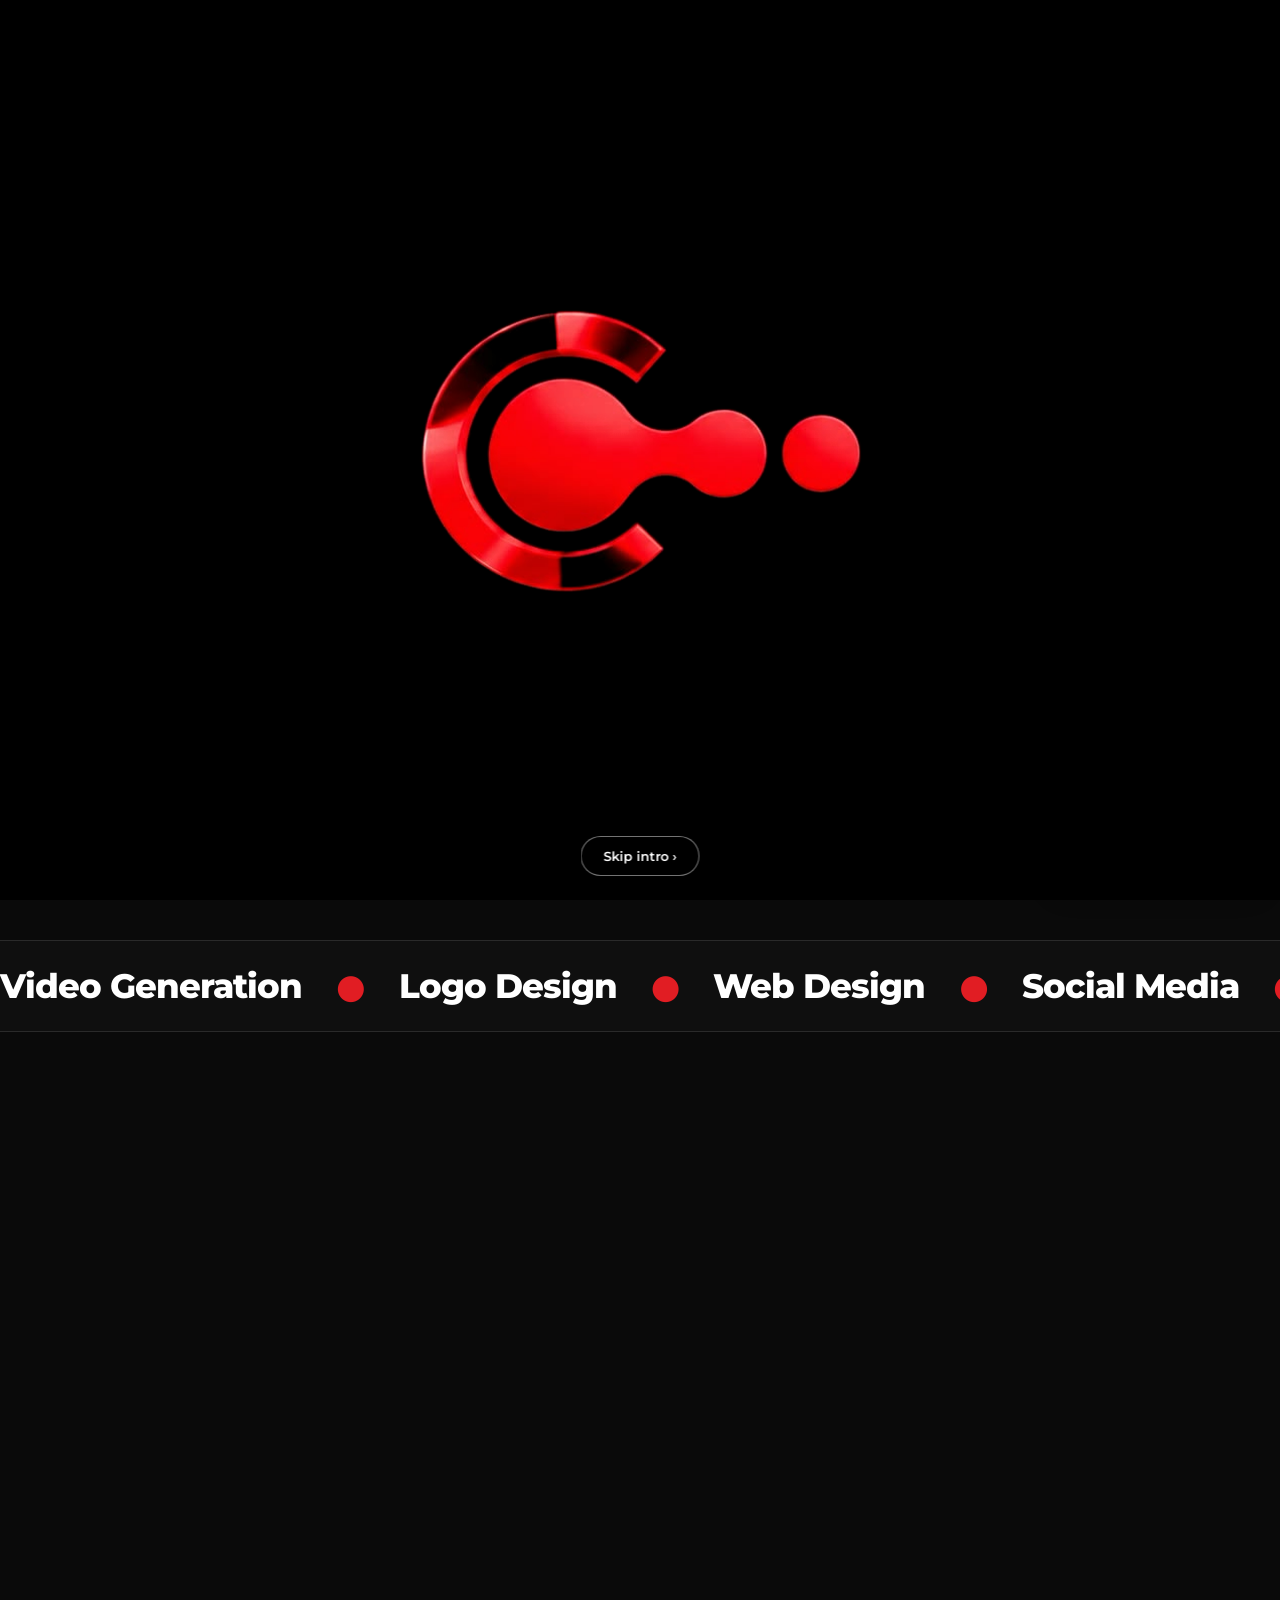
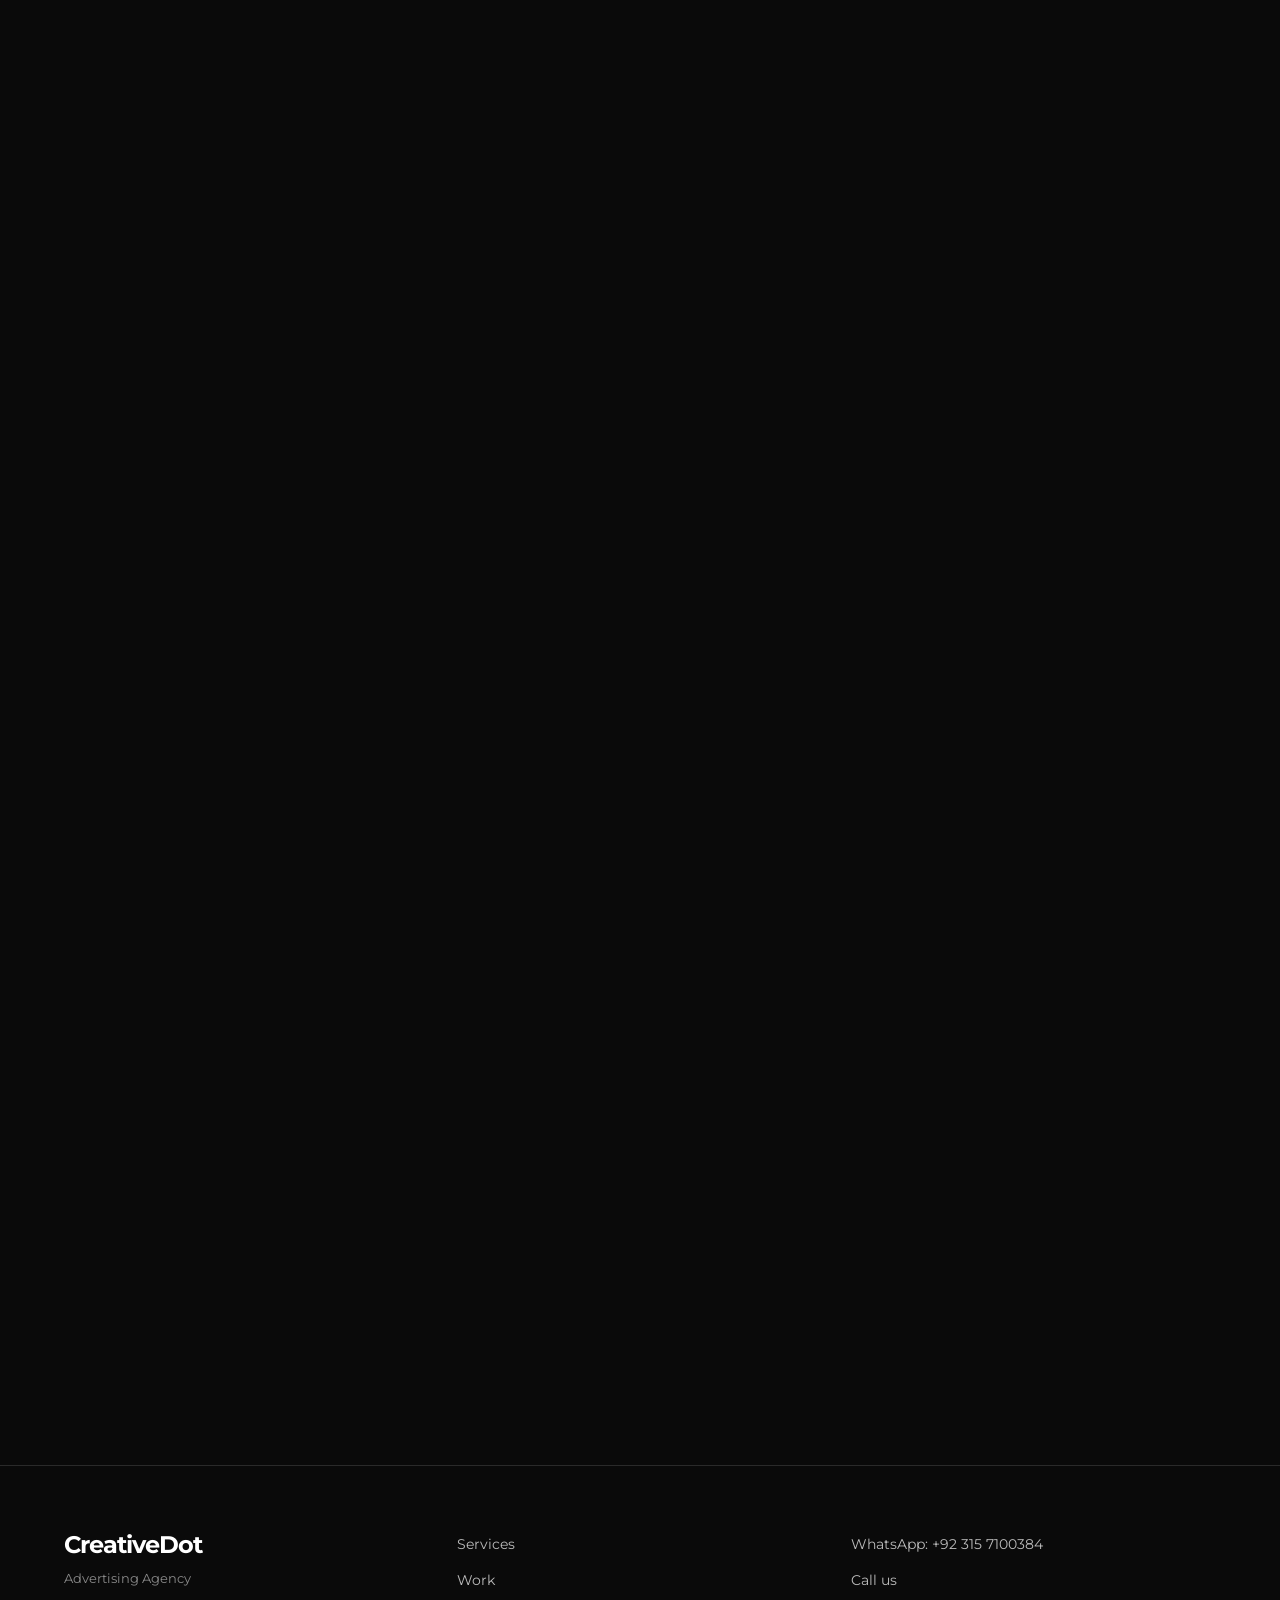
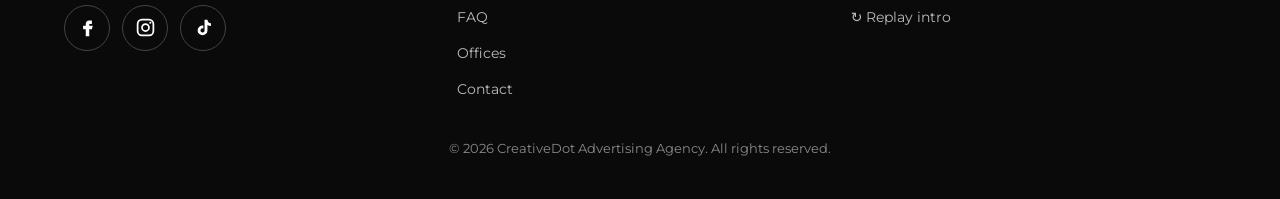
==== creativedot-standalone.html @ 71f89e2b "Add files via upload" ====
<!DOCTYPE html>
<html lang="en">
<head>
<meta charset="utf-8">
<meta name="viewport" content="width=device-width, initial-scale=1, viewport-fit=cover">
<title>CreativeDot | Advertising Agency</title>
<meta name="description" content="CreativeDot is a full-service advertising agency: video generation, logo design, web design, social media, branding, pitch decks, print and ad campaigns.">
<meta name="theme-color" content="#0a0a0a">
<meta property="og:title" content="CreativeDot | Advertising Agency">
<meta property="og:description" content="Video generation, logo design, web design and campaigns, all under one roof.">
<link href="https://fonts.googleapis.com/css2?family=Montserrat:wght@400;500;600;700;800&display=swap" rel="stylesheet">
<style>
:root{--red:#e11d23;--ink:#0a0a0a;--paper:#fff;--mute:#8a8a8a;--card:#151515;--line:#2a2a2a;box-sizing:border-box;padding-top:env(safe-area-inset-top,0px);padding-bottom:env(safe-area-inset-bottom,0px)}
*{box-sizing:border-box;margin:0}
html{scroll-behavior:smooth;scroll-padding-top:90px;height:100%}
body{font-family:Montserrat,system-ui,sans-serif;background:var(--ink);color:var(--paper);line-height:1.6;overflow-x:hidden}
body.lock{overflow:hidden;height:100%}
#veil{position:fixed;inset:0;background:#000;z-index:90}
#mk{position:fixed;left:50%;top:50%;width:0;height:0;z-index:100}
#mk img{position:absolute;left:-116.4px;top:-116.4px;width:360px;height:232.8px;max-width:none;display:block;transform-origin:116.4px 116.4px}#logo .cr{transition:fill 1.4s ease}
#brand{position:fixed;top:calc(env(safe-area-inset-top,0px) + 30px);left:132px;z-index:99;height:44px;display:flex;align-items:center;opacity:0;pointer-events:none}
#brand b{font-weight:800;font-size:22px;letter-spacing:-.5px;white-space:nowrap;animation:emit 4.6s ease-in-out infinite}
#brand i{font-style:normal;font-weight:800;color:var(--red)}
@keyframes emit{0%{clip-path:inset(0 100% 0 0);transform:translateX(-26px);opacity:0}12%{opacity:1}35%,70%{clip-path:inset(0 0 0 0);transform:none;opacity:1}90%{clip-path:inset(0 0 0 0);transform:translateX(10px);opacity:0}100%{clip-path:inset(0 100% 0 0);opacity:0}}
.ring{position:fixed;z-index:98;border:2px solid var(--red);border-radius:50%;opacity:0;pointer-events:none;animation:ring 4.6s ease-out infinite}
@keyframes ring{0%{transform:scale(.3);opacity:.9}25%{transform:scale(2.4);opacity:0}100%{opacity:0}}
header{position:fixed;top:0;left:0;right:0;height:92px;display:flex;justify-content:flex-end;align-items:center;gap:28px;padding:0 5vw;z-index:50;background:linear-gradient(#0a0a0a 55%,transparent);padding-top:env(safe-area-inset-top,0px)}
header a{color:#ddd;text-decoration:none;font-weight:500;font-size:14px}
header a:hover{color:var(--red)}
.btn{display:inline-block;background:var(--red);color:#fff;padding:13px 26px;border-radius:40px;font-weight:700;font-size:14px;text-decoration:none;border:0;cursor:pointer}
header .btn{padding:10px 20px;color:#fff}
.btn.ghost{background:none;border:2px solid #444}
.btn:focus-visible,a:focus-visible,input:focus-visible,textarea:focus-visible{outline:3px solid #fff;outline-offset:3px}
section{padding:110px 5vw 40px;max-width:1240px;margin:auto}
#hero{min-height:100vh;min-height:100svh;display:flex;flex-direction:column;justify-content:center;padding-top:130px}
h1{font-size:clamp(40px,8vw,104px);line-height:1;font-weight:800;letter-spacing:-3px;max-width:11em}
h1 span{color:var(--red)}
.lead{max-width:560px;color:#bbb;font-size:18px;margin:28px 0 34px}
.row{display:flex;gap:14px;flex-wrap:wrap}
h2{font-size:clamp(30px,5vw,56px);letter-spacing:-1.5px;line-height:1.05;margin-bottom:14px}
.sub{color:#aaa;max-width:560px;margin-bottom:44px}
.grid{display:grid;grid-template-columns:repeat(auto-fit,minmax(min(270px,100%),1fr));gap:18px}
.card{background:var(--card);border:1px solid var(--line);border-radius:22px;padding:30px;transition:.25s}
.card:hover{border-color:var(--red);transform:translateY(-4px)}
.card .ic{width:52px;height:52px;border-radius:50%;background:var(--red);display:grid;place-items:center;font-size:24px;margin-bottom:20px}
.card h3{font-size:20px;margin-bottom:8px}
.card p{color:#aaa;font-size:15px}
.card ul{list-style:none;padding:0;margin-top:14px;font-size:13px;color:#ddd}
.card li{padding:5px 0;border-top:1px solid var(--line)}
.work{position:relative;overflow:hidden;min-height:300px;display:flex;flex-direction:column;justify-content:flex-end;padding:26px;border-radius:22px;border:1px solid var(--line)}
.work:nth-child(1){background:radial-gradient(circle at 25% 20%,#e11d23,#2a0507 70%)}
.work:nth-child(2){background:radial-gradient(circle at 80% 15%,#444,#0d0d0d 70%)}
.work:nth-child(3){background:radial-gradient(circle at 20% 80%,#e11d23,#111 70%)}
.work:nth-child(4){background:radial-gradient(circle at 75% 75%,#7a1014,#0b0b0b 70%)}
.work:nth-child(5){background:radial-gradient(circle at 50% 10%,#fff3,#0a0a0a 70%)}
.work:nth-child(6){background:radial-gradient(circle at 15% 15%,#e11d23,#1a1a1a 75%)}
.work small{color:#fbb;font-weight:600;font-size:13px}
.work h3{font-size:22px;margin:4px 0}
.work p{font-size:14px;color:#eee;max-width:30em}
.steps{counter-reset:s}
.steps .card::before{counter-increment:s;content:counter(s);display:grid;place-items:center;width:40px;height:40px;border-radius:50%;border:2px solid var(--red);color:var(--red);font-weight:800;margin-bottom:16px}
.stats{display:grid;grid-template-columns:repeat(auto-fit,minmax(min(180px,100%),1fr));gap:18px;text-align:center}
.stats div{background:var(--red);border-radius:22px;padding:34px 16px}
.stats b{display:block;font-size:46px;font-weight:800;line-height:1}
.stats span{font-size:14px}
.quote p{font-size:16px;color:#ddd;margin-bottom:16px}
.quote b{font-size:14px}
.quote em{display:block;font-style:normal;font-size:13px;color:var(--mute)}
form{display:grid;gap:14px;background:var(--card);border:1px solid var(--line);border-radius:22px;padding:30px}
input,textarea{width:100%;background:#0a0a0a;border:1px solid #333;border-radius:12px;padding:14px;color:#fff;font:inherit}
.contact{display:grid;grid-template-columns:1fr 1fr;gap:30px}
.contact ul{list-style:none;padding:0;margin-top:24px;color:#ccc}
.contact li{padding:10px 0;border-top:1px solid var(--line)}
footer{text-align:center;color:var(--mute);font-size:13px;padding:60px 5vw 40px}
.rv{opacity:0;transform:translateY(24px);transition:opacity .7s,transform .7s}
.rv.on{opacity:1;transform:none}
@media(max-width:760px){header a:not(.btn){display:none}.contact{grid-template-columns:1fr}#brand{left:104px}#brand b{font-size:18px}h1{letter-spacing:-1.5px}}
@media(prefers-reduced-motion:reduce){#brand b,.ring{animation:none}#brand b{opacity:1}.rv{opacity:1;transform:none}}

.svc,.wk{padding:0;overflow:hidden;display:flex;flex-direction:column;border-radius:22px}
.art{height:190px;background:radial-gradient(circle at 30% 20%,#3a0a0c,#0e0e0e 75%);display:grid;place-items:center;border-bottom:1px solid var(--line)}
.art svg{width:86%;height:86%}
.svc .bd,.wk .bd{padding:24px 26px 28px;flex:1}
.svc h3,.wk h3{font-size:21px;margin-bottom:10px}
.svc p,.wk p{color:#b5b5b5;font-size:15px;line-height:1.6;min-height:9.6em;display:-webkit-box;-webkit-line-clamp:6;-webkit-box-orient:vertical;overflow:hidden}
.wk p{min-height:6.4em;-webkit-line-clamp:4}
.wk .art{height:210px}
.wk .tag{display:inline-block;background:var(--red);color:#fff;font-size:12px;font-weight:700;padding:4px 12px;border-radius:20px;margin-bottom:12px}

.wk .art{height:auto;aspect-ratio:1/1;background:#111;padding:0}
.wk .art img{width:100%;height:100%;object-fit:contain;display:block;cursor:zoom-in}
#lb{position:fixed;inset:0;background:rgba(0,0,0,.92);z-index:200;display:none;align-items:center;justify-content:center;padding:4vw;cursor:zoom-out}
#lb.on{display:flex}
#lb img{max-width:100%;max-height:100%;border-radius:12px}
#wa{position:fixed;right:18px;bottom:calc(env(safe-area-inset-bottom,0px) + 18px);z-index:60;display:flex;align-items:center;gap:10px;background:#25d366;color:#fff;text-decoration:none;font-weight:700;font-size:14px;padding:12px 18px 12px 14px;border-radius:40px;box-shadow:0 8px 24px rgba(0,0,0,.5)}
#wa svg{width:26px;height:26px}
@media(max-width:560px){#wa span{display:none}#wa{padding:13px}}

.svc .art{height:230px;position:relative;overflow:hidden;padding:0;display:block}
.svc .art img{width:100%;height:100%;object-fit:cover;display:block;cursor:zoom-in}

.mq{overflow:hidden;border-block:1px solid var(--line);padding:18px 0;margin-top:40px;background:#0f0f0f}
.mt{display:flex;gap:34px;width:max-content;animation:mq 30s linear infinite;font-weight:800;font-size:clamp(20px,3vw,34px);letter-spacing:-1px;white-space:nowrap}
.mt i{font-style:normal;color:var(--red)}
.mq:hover .mt{animation-play-state:paused}
@keyframes mq{to{transform:translateX(-50%)}}
#pg{position:fixed;top:0;left:0;height:3px;width:0;background:var(--red);z-index:150}
#cur{position:fixed;left:0;top:0;width:14px;height:14px;margin:-7px 0 0 -7px;border-radius:50%;background:var(--red);z-index:300;pointer-events:none;opacity:0;transition:width .2s,height .2s,margin .2s,background .2s}
#cur.big{width:54px;height:54px;margin:-27px 0 0 -27px;background:rgba(225,29,35,.25);border:2px solid var(--red)}
body.hc,body.hc a,body.hc button{cursor:none}
#rw{display:inline-block;transition:opacity .35s,transform .35s}
#rw.out{opacity:0;transform:translateY(.3em)}
#hero{position:relative}
#hero>*:not(.bgd){position:relative;z-index:1}
.bgd{position:absolute;inset:0;overflow:hidden;pointer-events:none;z-index:0}
.bgd span{position:absolute;border-radius:50%;background:var(--red);opacity:.16;animation:fl 9s ease-in-out infinite}
@keyframes fl{50%{transform:translate(24px,-44px)}}
@media(prefers-reduced-motion:reduce){.mt,.bgd span{animation:none}}

.card{position:relative;transition:opacity .7s,transform .35s cubic-bezier(.2,.8,.2,1),border-color .25s,box-shadow .35s}
.svc:hover,.wk:hover{z-index:20;border-color:var(--red);box-shadow:0 30px 70px rgba(225,29,35,.38),0 12px 34px rgba(0,0,0,.7);transform:translateY(-12px) scale(1.05)}
.svc .art img,.wk .art img{transition:transform .9s cubic-bezier(.2,.8,.2,1),filter .4s}
.svc:hover .art img,.wk:hover .art img{transform:scale(1.14);filter:saturate(1.2) contrast(1.06)}
.svc .art::after,.wk .art::after{content:"";position:absolute;inset:0;pointer-events:none;background:linear-gradient(120deg,transparent 35%,rgba(255,255,255,.28) 50%,transparent 65%);transform:translateX(-120%)}
.wk .art{position:relative;overflow:hidden}
.svc:hover .art::after,.wk:hover .art::after{transform:translateX(120%);transition:transform .9s ease}

.vid{max-width:1000px;border-radius:22px;overflow:hidden;border:1px solid var(--line);background:#000;box-shadow:0 30px 80px rgba(225,29,35,.18)}
.vid video{display:block;width:100%;height:auto;aspect-ratio:16/9}
.fl{display:flex;gap:10px;flex-wrap:wrap;margin-bottom:28px}
.fl button{background:none;border:1px solid #444;color:#ddd;padding:9px 18px;border-radius:30px;font:inherit;font-weight:600;font-size:13px;cursor:pointer;transition:.2s}
.fl button:hover{border-color:var(--red)}
.fl button.on{background:var(--red);border-color:var(--red);color:#fff}
.fl button:focus-visible{outline:3px solid #fff;outline-offset:3px}
.pf .art{aspect-ratio:4/3}
.pf.hide{display:none}
#pg2{grid-template-columns:repeat(auto-fit,minmax(min(300px,100%),1fr))}
.ab{padding:30px}
.ab h3{font-size:21px;margin-bottom:10px}
.ab p{color:#b5b5b5;font-size:15px;min-height:9.6em}

@media(max-width:760px){header .btn{font-size:12px;padding:9px 14px}.stats{grid-template-columns:repeat(2,1fr)}.stats b{font-size:36px}.stats div{padding:26px 10px}section{padding-top:90px}}
@media(hover:none){
.card:hover{transform:none;border-color:var(--line);box-shadow:none}
.svc:hover .art img,.wk:hover .art img{transform:none;filter:none}
.svc:hover .art::after,.wk:hover .art::after{transform:translateX(-120%);transition:none}
.svc.act,.wk.act{z-index:20;border-color:var(--red);box-shadow:0 20px 50px rgba(225,29,35,.35);transform:translateY(-6px) scale(1.04)}
.svc.act .art img,.wk.act .art img{transform:scale(1.14);filter:saturate(1.2) contrast(1.06)}
.svc.act .art::after,.wk.act .art::after{transform:translateX(120%);transition:transform .9s ease}
}

*{-webkit-tap-highlight-color:transparent}
.grid{grid-template-columns:repeat(auto-fit,minmax(min(270px,100%),1fr))}
#pg2{grid-template-columns:repeat(auto-fit,minmax(min(300px,100%),1fr))}
@supports(height:100svh){#hero{min-height:100svh}}
@media(hover:none){
.svc:hover,.wk:hover,.card:hover{transform:none;box-shadow:none;border-color:var(--line);z-index:auto}
.svc:hover .art img,.wk:hover .art img{transform:none;filter:none}
.svc:hover .art::after,.wk:hover .art::after{transform:translateX(-120%);transition:none}
}
.svc.act,.wk.act{z-index:20;border-color:var(--red);box-shadow:0 24px 60px rgba(225,29,35,.35),0 10px 30px rgba(0,0,0,.7);transform:translateY(-6px) scale(1.04)}
.svc.act .art img,.wk.act .art img{transform:scale(1.12);filter:saturate(1.2) contrast(1.06)}
.svc.act .art::after,.wk.act .art::after{transform:translateX(120%);transition:transform .9s ease}
@media(max-width:760px){.svc.act,.wk.act{transform:translateY(-4px) scale(1.03)}}
@media(max-width:600px){.stats{grid-template-columns:repeat(2,1fr)}.stats b{font-size:38px}.fl button{padding:11px 18px}footer{padding-bottom:96px}section{padding-top:80px}}
@media(max-width:340px){header .btn{display:none}}

.svc p{min-height:11.2em;-webkit-line-clamp:7}
.wk p{min-height:8em;-webkit-line-clamp:5}
@media(max-width:600px){.svc p,.wk p,.ab p{display:block;min-height:0;overflow:visible;-webkit-line-clamp:unset}}

@media(min-width:1100px){#services .grid,#work .grid,.steps{grid-template-columns:repeat(4,1fr)}.svc p{font-size:14px;min-height:12.8em;-webkit-line-clamp:8}.wk p{font-size:14px}}
@media(min-width:600px) and (max-width:1099px){#services .grid,#work .grid,.steps{grid-template-columns:repeat(2,1fr)}}
@media(min-width:900px){#about .grid{grid-template-columns:repeat(3,1fr)}}
@media(max-width:899px){#about .grid{grid-template-columns:1fr}}

#skip{position:fixed;left:50%;bottom:calc(env(safe-area-inset-bottom,0px) + 24px);transform:translateX(-50%);z-index:150;background:rgba(0,0,0,.65);color:#fff;border:1px solid rgba(255,255,255,.45);border-radius:30px;padding:11px 22px;font:600 13px Montserrat,system-ui,sans-serif;cursor:pointer;backdrop-filter:blur(6px)}
#skip:focus-visible,#mb:focus-visible{outline:3px solid #fff;outline-offset:3px}
#mb{display:none;position:fixed;top:calc(env(safe-area-inset-top,0px) + 24px);right:5vw;width:44px;height:44px;border:1px solid #444;border-radius:50%;background:rgba(10,10,10,.85);z-index:160;cursor:pointer;padding:0;flex-direction:column;align-items:center;justify-content:center;gap:5px}
#mb span{display:block;width:18px;height:2px;background:#fff;border-radius:2px;transition:.25s}
#mb[aria-expanded=true] span:nth-child(1){transform:translateY(7px) rotate(45deg)}
#mb[aria-expanded=true] span:nth-child(2){opacity:0}
#mb[aria-expanded=true] span:nth-child(3){transform:translateY(-7px) rotate(-45deg)}
#mnav{position:fixed;inset:0;z-index:140;background:rgba(10,10,10,.98);display:none;flex-direction:column;justify-content:center;gap:4px;padding:90px 8vw 40px}
#mnav.on{display:flex}
#mnav a{color:#fff;text-decoration:none;font-weight:800;font-size:clamp(26px,8vw,38px);letter-spacing:-1px;padding:8px 0;border-bottom:1px solid var(--line)}
#mnav a.btn{margin-top:22px;border:0;text-align:center;font-size:16px;letter-spacing:0;padding:16px}
body.mo{overflow:hidden}
.brands{max-width:1240px;margin:50px auto 0;padding:0 5vw;text-align:center}
.brands p{color:var(--mute);font-size:12px;letter-spacing:2px;text-transform:uppercase;margin-bottom:16px}
.brands div{display:flex;flex-wrap:wrap;gap:10px 38px;justify-content:center}
.brands span{font-weight:800;font-size:clamp(16px,2.4vw,24px);color:#cfcfcf;letter-spacing:-.5px}
.faq{max-width:900px}
.faq details{border:1px solid var(--line);border-radius:16px;background:var(--card);margin-bottom:12px;padding:0 22px;transition:border-color .25s}
.faq details[open]{border-color:var(--red)}
.faq summary{cursor:pointer;list-style:none;padding:20px 0;font-weight:700;font-size:17px;display:flex;justify-content:space-between;align-items:center;gap:16px}
.faq summary::-webkit-details-marker{display:none}
.faq summary::after{content:"+";color:var(--red);font-size:28px;line-height:1;flex:none}
.faq details[open] summary::after{content:"\2013"}
.faq summary:focus-visible{outline:3px solid #fff;outline-offset:3px;border-radius:8px}
.faq details p{color:#b5b5b5;padding:0 0 20px}
footer{border-top:1px solid var(--line);margin-top:70px;text-align:left}
.ft{max-width:1240px;margin:0 auto 30px;display:grid;grid-template-columns:repeat(auto-fit,minmax(min(200px,100%),1fr));gap:28px}
.ft a{display:block;color:#bbb;text-decoration:none;padding:7px 0;font-size:14px}
.ft a:hover{color:var(--red)}
.ft b{font-size:24px;color:#fff;letter-spacing:-1px}
.ft p{margin:4px 0}
.cp{max-width:1240px;margin:0 auto;text-align:center}
@media(max-width:760px){#mb{display:flex}header{padding-right:calc(5vw + 56px)}}

body.lock #mb{display:none}
@media(max-width:430px){header .btn{display:none}}

.of{padding:0;overflow:hidden}
.oa{height:120px;display:grid;place-items:center;background:radial-gradient(circle at 30% 20%,#e11d23,#2a0507 75%);font-weight:800;font-size:54px;letter-spacing:-2px;color:rgba(255,255,255,.92)}
.of .bd{padding:24px 26px 28px}
.of h3{font-size:22px;margin-bottom:10px}
.of p{color:#b5b5b5;line-height:1.7;margin-bottom:14px}
.of a{display:block;color:#fff;font-weight:700;text-decoration:none;padding:6px 0}
.of a:hover{color:var(--red)}
.of small{display:block;color:var(--mute);margin-top:6px}
@media(min-width:900px){#offices .grid{grid-template-columns:repeat(3,1fr)}}
@media(max-width:899px){#offices .grid{grid-template-columns:1fr}}

.bgd{-webkit-mask-image:linear-gradient(#000 72%,transparent);mask-image:linear-gradient(#000 72%,transparent)}
.bgd canvas{position:absolute;inset:0;width:100%;height:100%;display:block}

.lead{color:#d6d6d6;text-shadow:0 1px 14px rgba(0,0,0,.65)}
h1 span{text-shadow:0 2px 20px rgba(0,0,0,.6)}

.bgd{right:auto;left:50%;top:0;bottom:0;width:100vw;transform:translateX(-50%)}
#net{display:block;width:100%;height:100%}
.bgd::before,.bgd::after{content:"";position:absolute;border-radius:50%;pointer-events:none;filter:blur(10px)}
.bgd::before{width:70vmax;height:70vmax;right:-28vmax;top:-26vmax;background:radial-gradient(circle,rgba(225,29,35,.30),transparent 62%);animation:orb 16s ease-in-out infinite alternate}
.bgd::after{width:55vmax;height:55vmax;left:-26vmax;bottom:-24vmax;background:radial-gradient(circle,rgba(150,10,16,.34),transparent 62%);animation:orb 19s ease-in-out infinite alternate-reverse}
@keyframes orb{to{transform:translate(4vmax,3vmax) scale(1.12)}}
@media(prefers-reduced-motion:reduce){.bgd::before,.bgd::after{animation:none}}
.soc{display:flex;gap:12px;margin-top:16px}
.soc a{width:46px;height:46px;border-radius:50%;border:1px solid #444;display:grid;place-items:center;color:#fff;transition:.25s;padding:0}
.soc a svg{width:21px;height:21px}
.soc a:hover{background:var(--red);border-color:var(--red);transform:translateY(-3px)}
.fol{margin-top:22px;color:var(--mute);font-size:13px;letter-spacing:2px;text-transform:uppercase}
#mnav .soc{margin-top:22px}
#mnav .soc a{width:50px;height:50px;border:1px solid #444;padding:0;font-size:0;letter-spacing:0}
.vid{position:relative}
.vbtn{position:absolute;left:50%;top:50%;transform:translate(-50%,-50%);width:86px;height:86px;border-radius:50%;border:0;background:var(--red);cursor:pointer;display:grid;place-items:center;box-shadow:0 10px 40px rgba(225,29,35,.55);transition:opacity .3s}
.vbtn::after{content:"";position:absolute;inset:-10px;border-radius:50%;border:2px solid var(--red);animation:vp 1.8s ease-out infinite}
@keyframes vp{0%{transform:scale(.85);opacity:.9}100%{transform:scale(1.35);opacity:0}}
.vbtn.hide{opacity:0;pointer-events:none}
.vsnd{position:absolute;right:14px;top:14px;background:rgba(0,0,0,.65);color:#fff;border:1px solid rgba(255,255,255,.4);border-radius:30px;padding:8px 16px;font:600 12px Montserrat,system-ui,sans-serif;cursor:pointer;backdrop-filter:blur(6px)}
.vbtn:focus-visible,.vsnd:focus-visible,#vlb button:focus-visible{outline:3px solid #fff;outline-offset:3px}
#vlb{position:fixed;inset:0;background:rgba(0,0,0,.94);z-index:210;display:none;align-items:center;justify-content:center;padding:4vw}
#vlb.on{display:flex}
#vlb video{width:min(1000px,100%);max-height:84vh;border-radius:14px;background:#000}
#vlb button{position:absolute;top:calc(env(safe-area-inset-top,0px) + 16px);right:16px;width:46px;height:46px;border-radius:50%;border:1px solid #555;background:rgba(20,20,20,.9);color:#fff;font-size:28px;line-height:1;cursor:pointer}
.svc.hasvid .art{cursor:pointer}
@media(prefers-reduced-motion:reduce){.vbtn::after{animation:none}}

.oa svg{height:64px;width:auto;border-radius:7px;box-shadow:0 8px 22px rgba(0,0,0,.55);outline:1px solid rgba(255,255,255,.28)}
.oa{height:130px}
</style>
</head>
<body class="lock">

<div id="pg"></div><div id="cur"></div>
<div id="veil"></div>
<div id="mk" aria-label="CreativeDot logo">
<img id="logo" alt="CreativeDot logo" src="[data-uri]">
</div>
<div id="brand"><b>Creative<i>Dot</i></b></div>
<div class="ring" id="ring"></div>

<header>
<a href="#services">Services</a><a href="#reel">Showreel</a><a href="#work">Work</a><a href="#process">Process</a><a href="#about">Why us</a><a href="#faq">FAQ</a>
<a class="btn" href="#contact">Let's talk</a>
</header>
<button id="mb" type="button" aria-label="Open menu" aria-expanded="false" aria-controls="mnav"><span></span><span></span><span></span></button>
<nav id="mnav" aria-label="Menu"><a href="#services">Services</a><a href="#reel">Showreel</a><a href="#work">Work</a><a href="#portfolio">Portfolio</a><a href="#process">Process</a><a href="#about">Why us</a><a href="#faq">FAQ</a><a href="#offices">Offices</a><a href="#contact">Contact</a><a class="btn" href="https://wa.me/923157100384?text=Hello%20CreativeDot%2C%20I%20would%20like%20to%20discuss%20a%20project." target="_blank" rel="noopener">Chat on WhatsApp</a><div class="soc"><a href="https://www.facebook.com/profile.php?id=61595187915342" target="_blank" rel="noopener" aria-label="CreativeDot on Facebook"><svg viewBox="0 0 24 24" fill="currentColor" aria-hidden="true"><path d="M14 8h3V4h-3a4 4 0 0 0-4 4v2H7v4h3v8h4v-8h3l1-4h-4V8z"/></svg></a><a href="https://www.instagram.com/creativedot2026" target="_blank" rel="noopener" aria-label="CreativeDot on Instagram"><svg viewBox="0 0 24 24" fill="none" stroke="currentColor" stroke-width="2" aria-hidden="true"><rect x="3" y="3" width="18" height="18" rx="5"/><circle cx="12" cy="12" r="4"/><circle cx="17.5" cy="6.5" r="1.2" fill="currentColor" stroke="none"/></svg></a><a href="https://www.tiktok.com/@creativedot0" target="_blank" rel="noopener" aria-label="CreativeDot on TikTok"><svg viewBox="0 0 24 24" fill="currentColor" aria-hidden="true"><path d="M16.5 3c.3 2.3 1.7 3.9 4 4.1v3.3c-1.5 0-2.9-.5-4-1.3v6.2a5.6 5.6 0 1 1-5.6-5.6c.3 0 .6 0 .9.1v3.4a2.3 2.3 0 1 0 1.4 2.1V3h3.3z"/></svg></a></div></nav>
<button id="skip" type="button">Skip intro ›</button>

<main>
<section id="hero"><div class="bgd"><canvas id="net" aria-hidden="true"></canvas></div>
<h1>We turn ideas into <span id="rw">brands</span> people remember.</h1>
<p class="lead">CreativeDot is a full-service advertising agency. Video generation, logo design, web design and campaigns, all under one roof and one creative team.</p>
<div class="row"><a class="btn" href="#contact">Get a free consultation</a><a class="btn ghost" href="#work">See our work</a></div>
</section>

<div class="mq" aria-hidden="true"><div class="mt"><span>Video Generation</span><i>●</i><span>Logo Design</span><i>●</i><span>Web Design</span><i>●</i><span>Social Media</span><i>●</i><span>Branding</span><i>●</i><span>Ad Campaigns</span><i>●</i><span>Video Generation</span><i>●</i><span>Logo Design</span><i>●</i><span>Web Design</span><i>●</i><span>Social Media</span><i>●</i><span>Branding</span><i>●</i><span>Ad Campaigns</span><i>●</i></div></div>
<div class="brands rv"><p>Brands we have created for</p><div><span>Pamper Me Kids Parties</span><span>Containers Exchange</span><span>Arden Swimwear</span><span>Boxer Athletics</span></div></div>
<section id="services">
<h2 class="rv">Everything your brand needs.</h2>
<p class="sub rv">One agency for the whole journey, from the first sketch of your logo to the last frame of your ad.</p>
<div class="grid"><div class="card svc rv"><div class="art"><img src="[data-uri]" alt="Video generation" style="object-position:center 30%" loading="lazy"><div style="position:absolute;inset:0;display:grid;place-items:center;pointer-events:none"><div style="width:64px;height:64px;border-radius:50%;background:#e11d23;display:grid;place-items:center;box-shadow:0 6px 24px rgba(0,0,0,.5)"><svg viewBox="0 0 24 24" width="28" height="28"><path d="M9 6l10 6-10 6z" fill="#fff"/></svg></div></div></div><div class="bd"><h3>Video generation</h3><p>Promo videos, reels and product ads made with AI tools and a real creative eye. We write the script, add the voice-over, music and motion graphics, and deliver files ready for every social platform in days.</p></div></div><div class="card svc rv"><div class="art"><img src="[data-uri]" alt="Logo design" style="object-position:center 8%" loading="lazy"></div><div class="bd"><h3>Logo design</h3><p>A strong logo is the face of your business. We sketch, test and refine unique marks, pick colors and fonts that fit your brand, and hand over a complete logo pack that works on signs, packaging and screens.</p></div></div><div class="card svc rv"><div class="art"><img src="[data-uri]" alt="Web design" style="object-position:center 85%" loading="lazy"></div><div class="bd"><h3>Web design</h3><p>Fast, modern websites that look great on every phone. We plan the layout, write the content, add animation and contact forms, and launch a site that turns visitors into calls, orders and happy customers.</p></div></div><div class="card svc rv"><div class="art"><img src="[data-uri]" alt="Social media" style="object-position:center 20%" loading="lazy"></div><div class="bd"><h3>Social media</h3><p>Stay active without the daily stress. We plan a monthly calendar, design posts, stories and reels in your brand style, reply to your audience and track what works so your pages keep growing every week.</p></div></div><div class="card svc rv"><div class="art"><img src="[data-uri]" alt="Branding and packaging" style="object-position:center 55%" loading="lazy"></div><div class="bd"><h3>Branding and packaging</h3><p>Make every touchpoint look like one brand. Packaging, flyers, brochures, menus, visiting cards and signboards are designed together, so customers recognize you instantly wherever they see your name.</p></div></div><div class="card svc rv"><div class="art"><img src="[data-uri]" alt="Ad campaigns" style="object-position:center 40%" loading="lazy"></div><div class="bd"><h3>Ad campaigns</h3><p>Reach the right people at the right time. We plan budgets, create the ad designs and videos, run campaigns on Facebook, Instagram, Google and TikTok, and send you simple monthly reports on every result.</p></div></div><div class="card svc rv"><div class="art"><img src="[data-uri]" alt="Pitch deck design" style="object-position:center 40%" loading="lazy"></div><div class="bd"><h3>Pitch decks and ebooks</h3><p>Investor decks, company profiles and ebooks that look sharp and read easily. We shape the story, design every page with clear charts and icons, and deliver files ready to present, print or share online.</p></div></div><div class="card svc rv"><div class="art"><img src="[data-uri]" alt="Standee and banner design" style="object-position:center 30%" loading="lazy"></div><div class="bd"><h3>Print and standees</h3><p>Flyers, brochures, posters, roll-up banners and exhibition stands that stand out in the real world. We prepare print-ready files with the right sizes and colors so everything matches your brand exactly.</p></div></div></div>
</section>

<section id="reel">
<h2 class="rv">See our work in motion.</h2>
<p class="sub rv">Ideas come alive when they move. Here is a short look at the kind of video work we create for brands.</p>
<div class="vid rv"><video controls muted loop playsinline preload="metadata" poster="[data-uri]"><source src="[data-uri]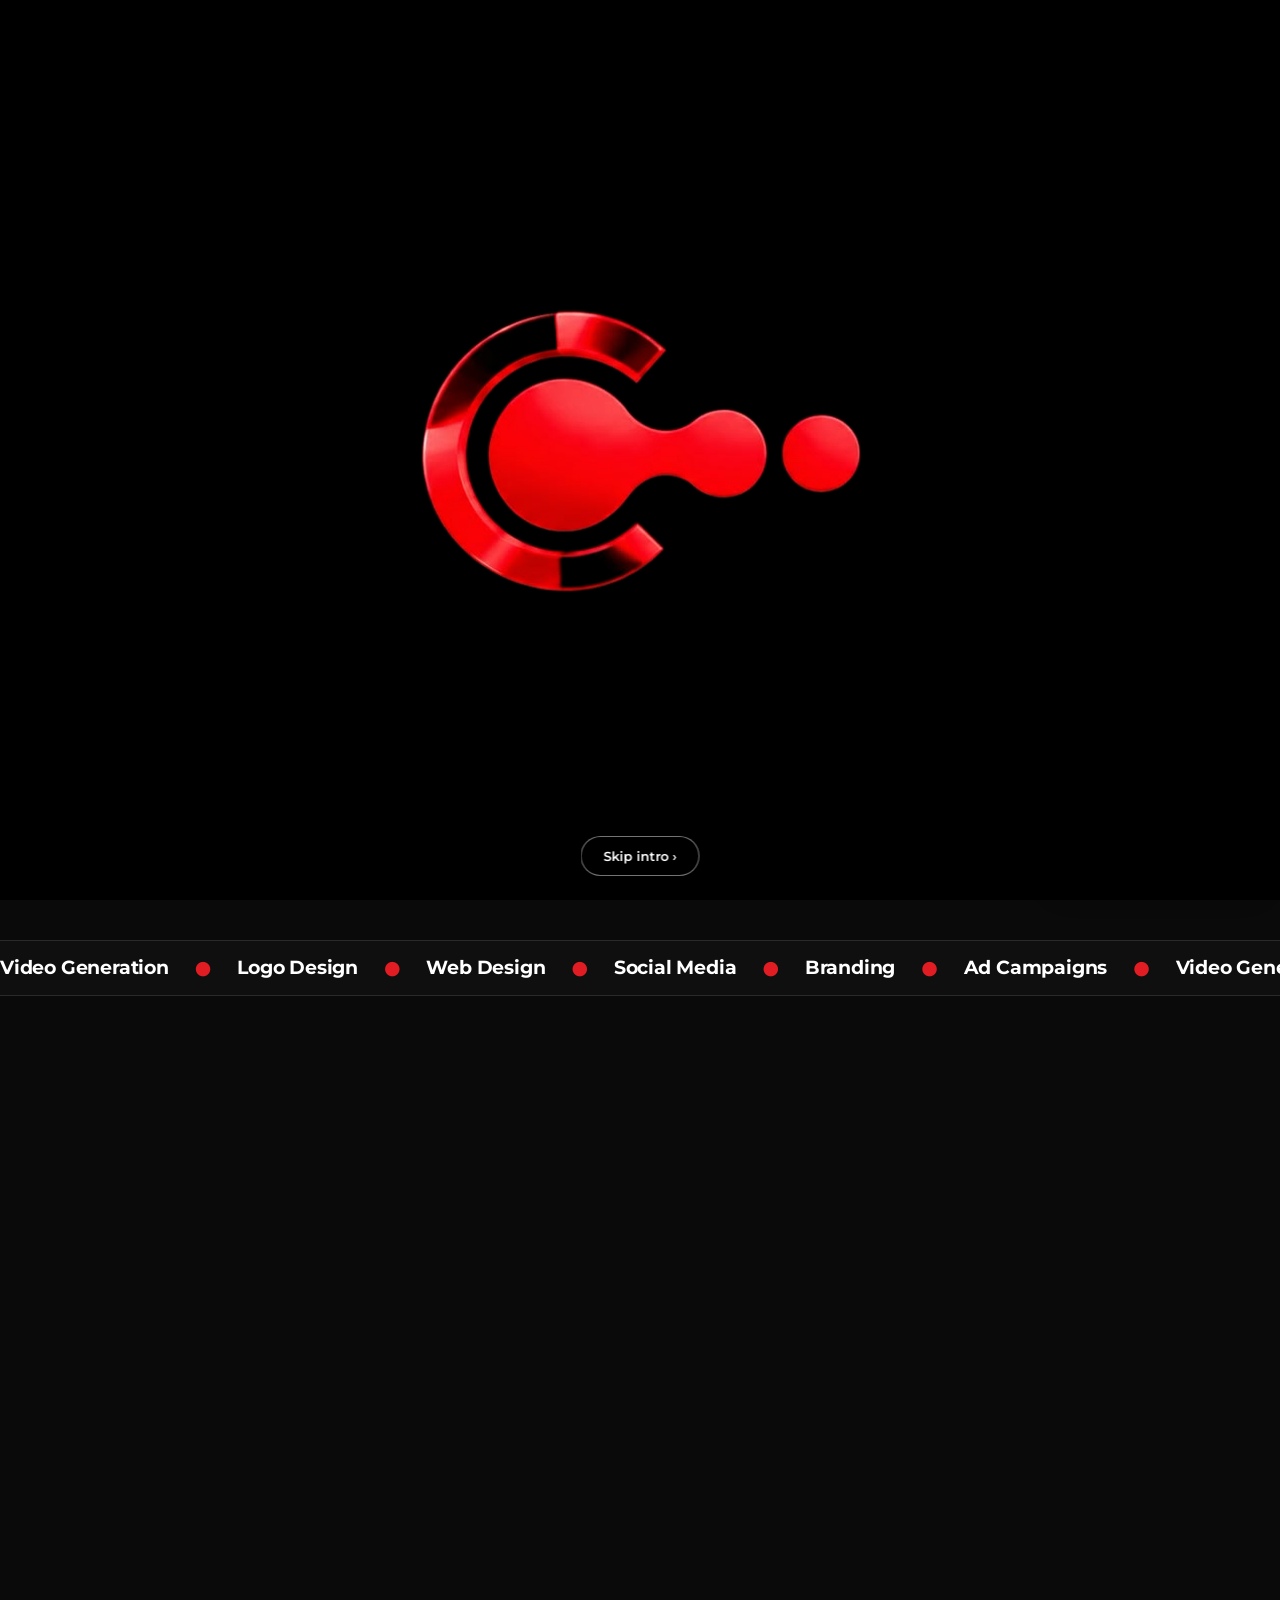
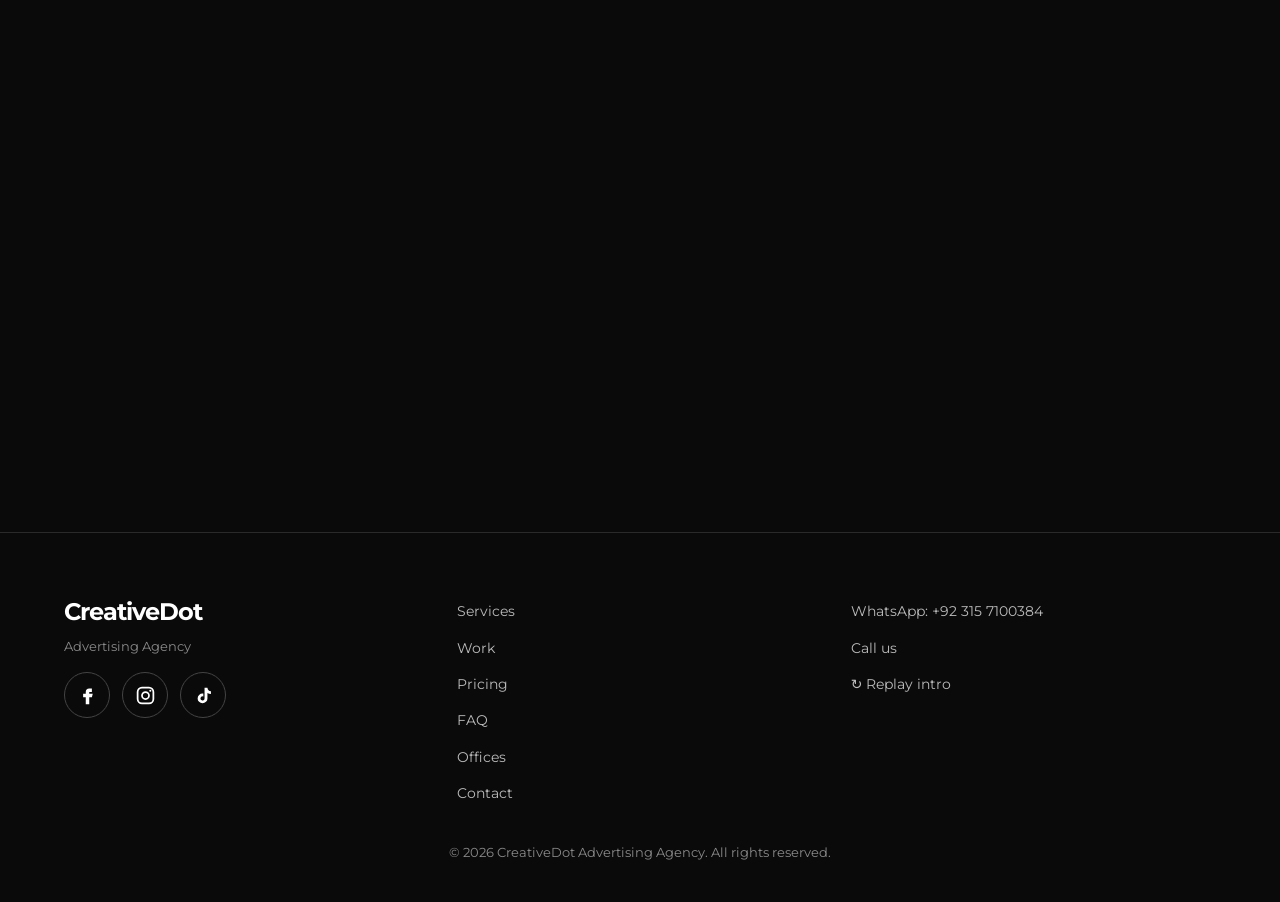
